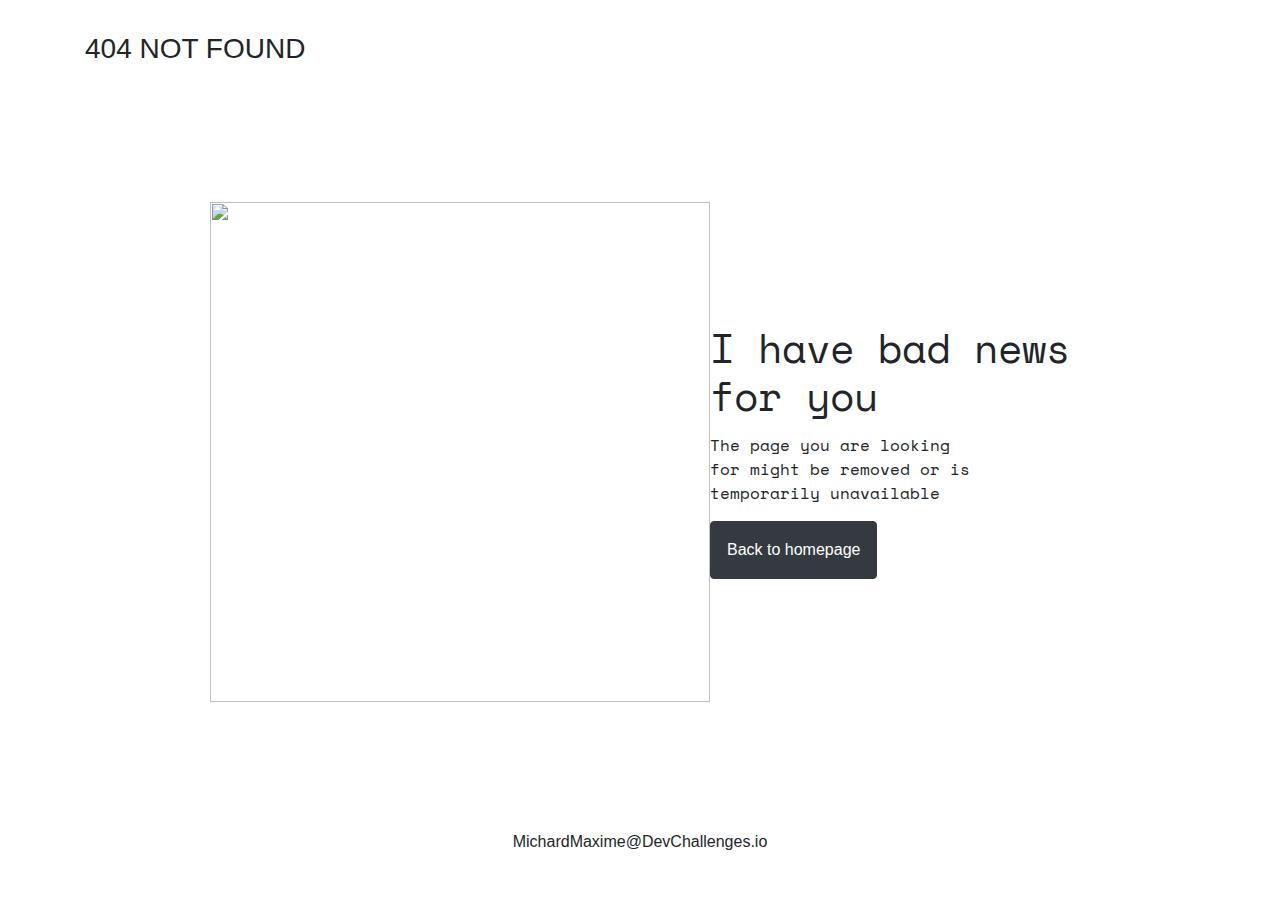
==== 404-not-found-master/index.html @ 988c027d "." ====
<!DOCTYPE html>
<html lang="en">
<head>
  <meta charset="UTF-8">
  <meta name="viewport" content="width=device-width, initial-scale=1.0">
  <title>Error 404</title>
  <link rel="stylesheet" href="https://stackpath.bootstrapcdn.com/bootstrap/4.5.2/css/bootstrap.min.css">
  <link rel="stylesheet" href="style.css">
  <link rel="preconnect" href="https://fonts.gstatic.com">
  <link href="https://fonts.googleapis.com/css2?family=Space+Mono:wght@400;700&display=swap" rel="stylesheet">
</head>
<body>
  <div class="container">
    <h3>404 NOT FOUND</h3>
      <div class="row">
        <div class="img">
          <img src="./Scarecrow.png" alt="">
        </div>
        <div>
          <h1>I have bad news <br> for you</h1>
          <p class="text">The page you are looking <br> for might be removed or is <br> temporarily unavailable</p>
          <button class="btn btn-dark">Back to homepage</button>
        </div>
      </div>
      <p class="footer">MichardMaxime@DevChallenges.io</p>
  </div>
</body>
</html>
---- 404-not-found-master/style.css ----
/*Header */

h3{
    padding-top: 2rem;
}

/*Contenu*/
h1{
    font-family: 'Space Mono', monospace;
    font-size: 700;
    padding-bottom: 5px;
}
.text{
    font-family: 'Space Mono', monospace;
    font-size: 400;
}
img{
    width: 500px;
    height: 500px;
}
.row{
    padding-top: 8rem;
    justify-content: center;
    align-items: center;
}
.btn{
    padding: 1rem;
}

/*Footer*/

.footer{
    padding-top: 8rem;
    text-align: center;
}
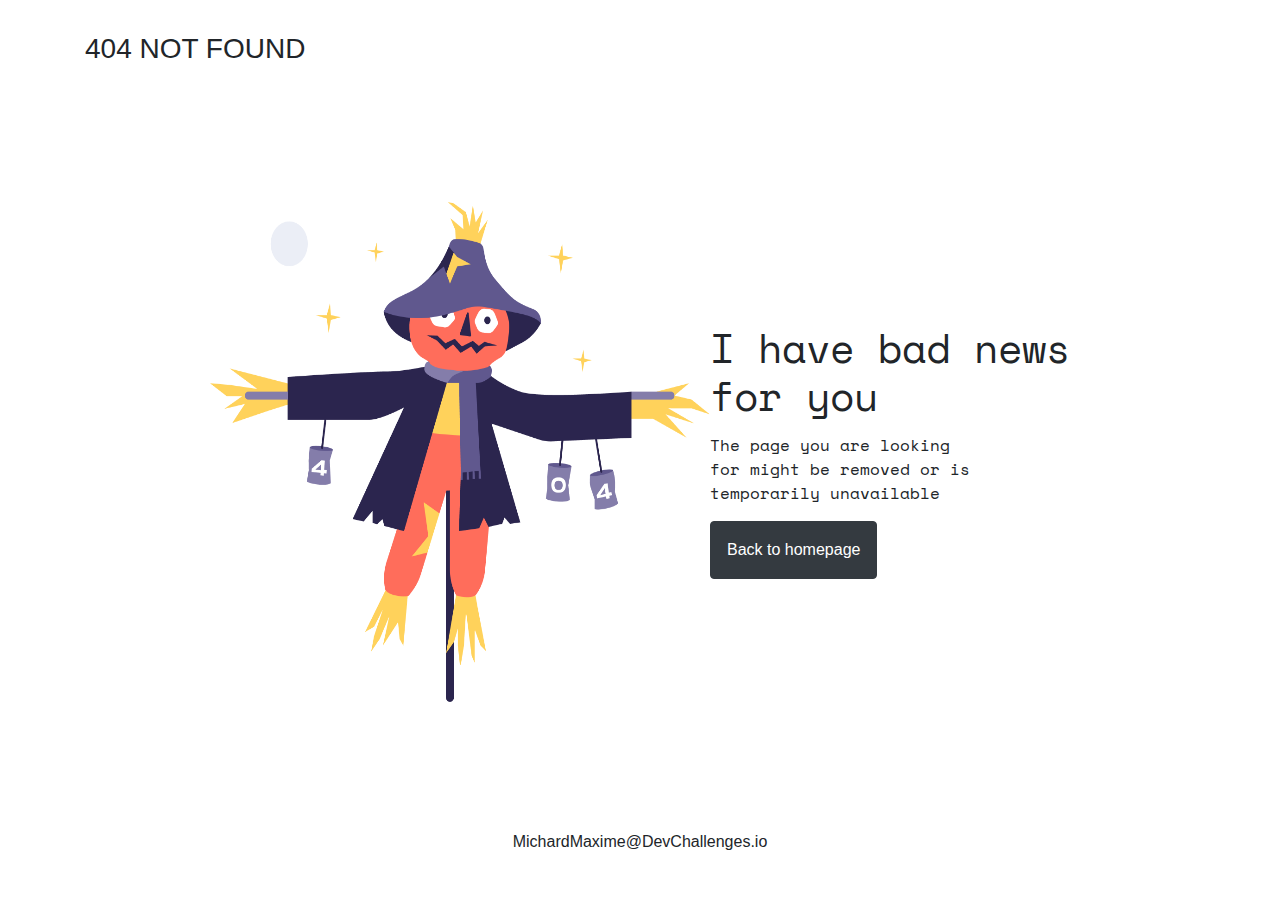
==== commit 450c048d: "structuration" ====
--- a/404-not-found-master/index.html
+++ b/404-not-found-master/index.html
@@ -5,7 +5,7 @@
   <meta name="viewport" content="width=device-width, initial-scale=1.0">
   <title>Error 404</title>
   <link rel="stylesheet" href="https://stackpath.bootstrapcdn.com/bootstrap/4.5.2/css/bootstrap.min.css">
-  <link rel="stylesheet" href="style.css">
+  <link rel="stylesheet" href="assets/style.css">
   <link rel="preconnect" href="https://fonts.gstatic.com">
   <link href="https://fonts.googleapis.com/css2?family=Space+Mono:wght@400;700&display=swap" rel="stylesheet">
 </head>
@@ -14,9 +14,9 @@
     <h3>404 NOT FOUND</h3>
       <div class="row">
         <div class="img">
-          <img src="./Scarecrow.png" alt="">
+          <img src="assets/Scarecrow.png" alt="">
         </div>
-        <div>
+        <div class="aside">
           <h1>I have bad news <br> for you</h1>
           <p class="text">The page you are looking <br> for might be removed or is <br> temporarily unavailable</p>
           <button class="btn btn-dark">Back to homepage</button>
--- a/404-not-found-master/assets/style.css
+++ b/404-not-found-master/assets/style.css
@@ -0,0 +1,46 @@
+/*Header */
+
+h3{
+    padding-top: 2rem;
+}
+
+/*Contenu*/
+h1{
+    font-family: 'Space Mono', monospace;
+    font-size: 700;
+    padding-bottom: 5px;
+}
+.text{
+    font-family: 'Space Mono', monospace;
+    font-size: 400;
+}
+img{
+    width: 500px;
+    height: 500px;
+}
+.row{
+    padding-top: 8rem;
+    justify-content: center;
+    align-items: center;
+}
+.btn{
+    padding: 1rem;
+}
+
+/*Footer*/
+
+.footer{
+    padding-top: 8rem;
+    text-align: center;
+}
+
+/*Media*/
+
+@media (max-width : 425px){
+    img{
+        padding: 100px
+    }
+    .aside{
+        padding: 50px
+    }
+}